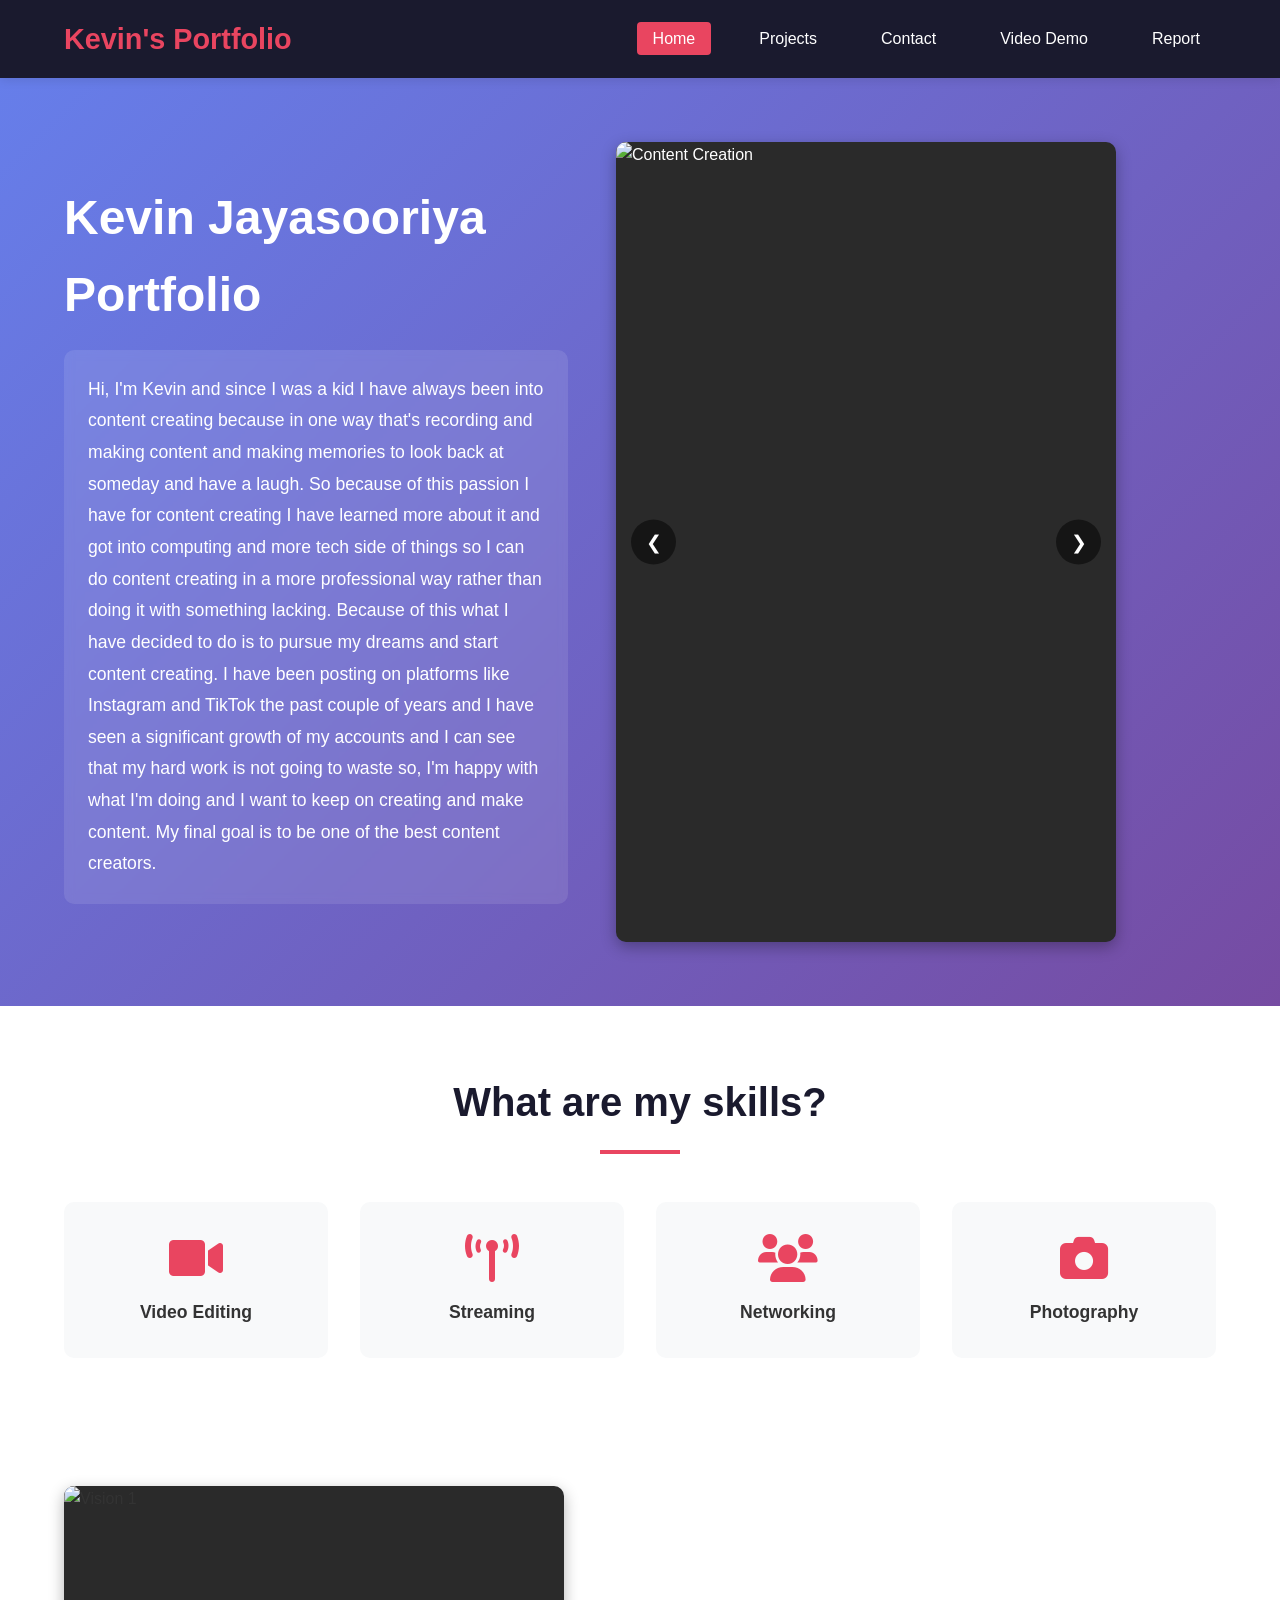
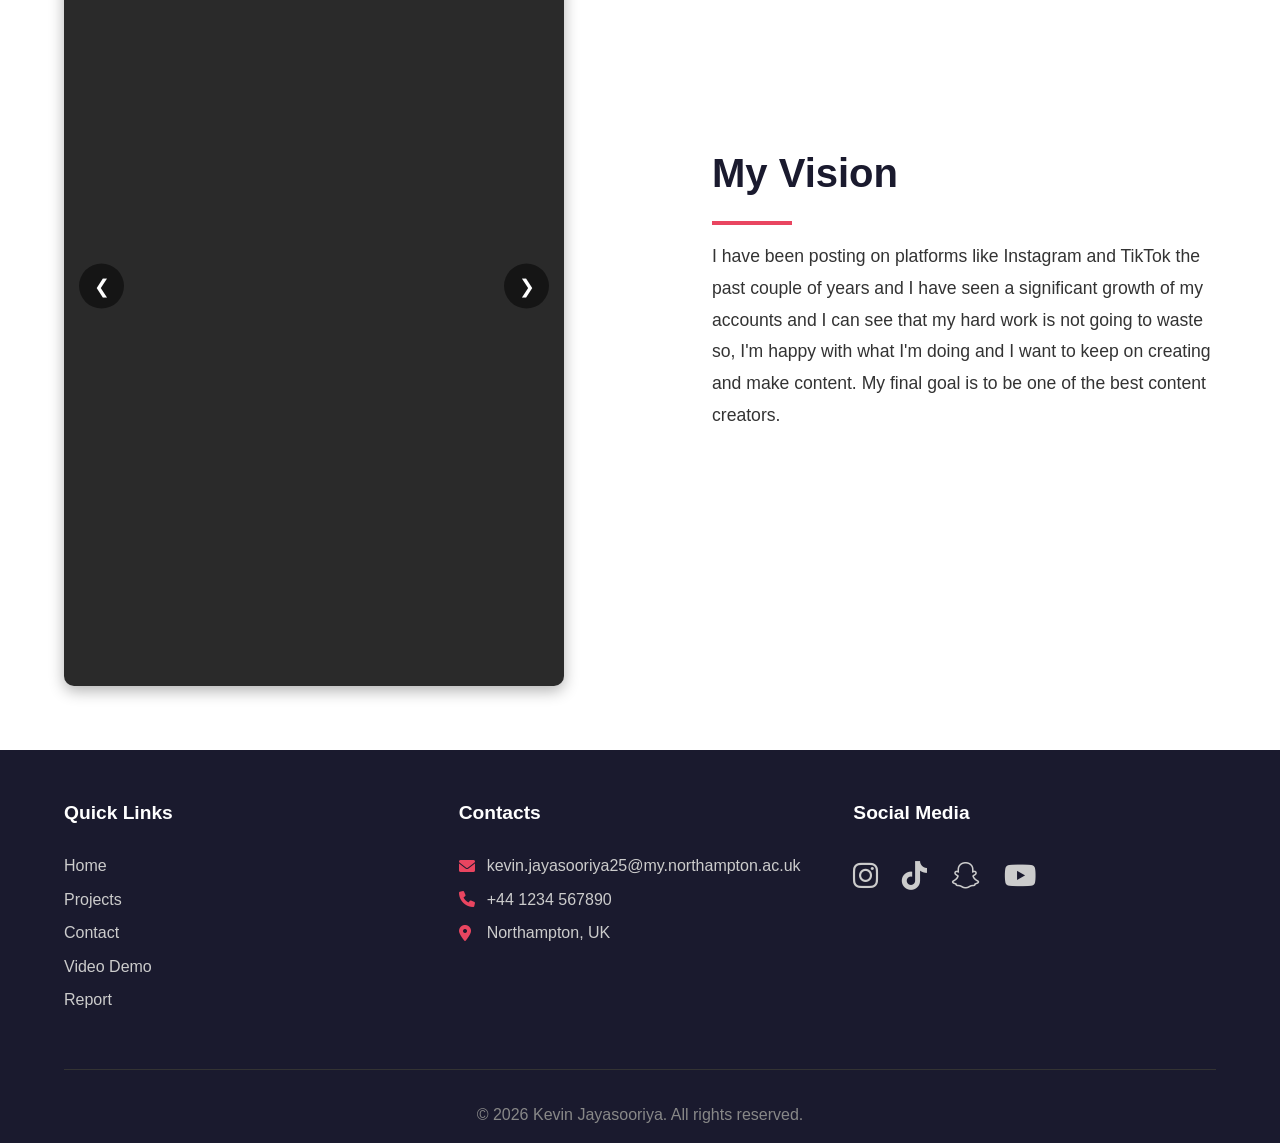
==== index.html @ 3d597581 "Add files via upload" ====
<!DOCTYPE html>
<html lang="en">
<head>
    <meta charset="UTF-8">
    <meta name="viewport" content="width=device-width, initial-scale=1.0">
    <title>Kevin's Portfolio - Home</title>
    <link rel="stylesheet" href="style.css">
    <link rel="stylesheet" href="https://cdnjs.cloudflare.com/ajax/libs/font-awesome/6.0.0/css/all.min.css">  
</head>
<body>
    <!-- NAVIGATION -->
    <nav>
        <div class="logo">Kevin's Portfolio</div>
        <div class="hamburger" id="hamburger">
            <i class="fas fa-bars"></i>
        </div>
        <ul class="nav-menu" id="nav-menu">
            <li><a href="index.html">Home</a></li>
            <li><a href="projects.html">Projects</a></li>
            <li><a href="contact.html">Contact</a></li>
            <li><a href="videoDemo.html">Video Demo</a></li>
            <li><a href="report.html">Report</a></li>
        </ul>
    </nav>

    <main>
        <!-- HERO SECTION -->
        <section class="hero">
            <div class="hero-text-container">
                <h1>Kevin Jayasooriya Portfolio</h1>
                <p class="about-paragraph">
                      Hi, I'm Kevin and since I was a kid I have always been into content creating because in one way that's recording and making content and making memories to look back at someday and have a laugh. So because of this passion I have for content creating I have learned more about it and got into computing and more tech side of things so I can do content creating in a more professional way rather than doing it with something lacking. Because of this what I have decided to do is to pursue my dreams and start content creating. I have been posting on platforms like Instagram and TikTok the past couple of years and I have seen a significant growth of my accounts and I can see that my hard work is not going to waste so, I'm happy with what I'm doing and I want to keep on creating and make content. My final goal is to be one of the best content creators.
                 </p>
            </div>
            
            <div class="hero-slideshow-container">
                <div class="hero-slideshow">
                    <div class="slideshow-container">
                        <img src="images/H1.jpg" alt="Content Creation" class="slide active">
                        <img src="images/H2.jpg" alt="Video Editing" class="slide">
                        <img src="images/H3.jpg" alt="Streaming" class="slide">
                        <button class="slide-prev">❮</button>
                        <button class="slide-next">❯</button>
                    </div>
                </div>
            </div>
        </section>

        <!-- SKILLS SECTION -->
        <section class="skills">
            <h2>What are my skills?</h2>
            <div class="skills-grid">
                <div class="skill-item"><i class="fas fa-video"></i> <span>Video Editing</span></div>
                <div class="skill-item"><i class="fas fa-broadcast-tower"></i> <span>Streaming</span></div>
                <div class="skill-item"><i class="fas fa-users"></i> <span>Networking</span></div>
                <div class="skill-item"><i class="fas fa-camera"></i> <span>Photography</span></div>
            </div>
        </section>

        <!-- VISION SECTION -->
        <section class="vision">
            <div class="vision-slideshow-container">
                <div class="vision-slideshow">
                    <div class="slideshow-container">
                        <img src="images/V1.jpg" alt="Vision 1" class="slide active">
                        <img src="images/V2.jpg" alt="Vision 2" class="slide">
                        <img src="images/V3.jpg" alt="Vision 3" class="slide">
                        <button class="slide-prev">❮</button>
                        <button class="slide-next">❯</button>
                    </div>
                </div>
            </div>
            
            <div class="vision-text-container">
                <h2>My Vision</h2>
                <p>
                    I have been posting on platforms like Instagram and TikTok the past couple of years and I have seen a significant growth of my accounts and I can see that my hard work is not going to waste so, I'm happy with what I'm doing and I want to keep on creating and make content. My final goal is to be one of the best content creators.
                </p>
            </div>
        </section>
    </main>

    <!-- FOOTER -->
    <footer>
        <div class="footer-content">
            <div class="footer-section">
                <h3>Quick Links</h3>
                <ul class="quick-links">
                    <li><a href="index.html">Home</a></li>
                    <li><a href="projects.html">Projects</a></li>
                    <li><a href="contact.html">Contact</a></li>
                    <li><a href="videoDemo.html">Video Demo</a></li>
                    <li><a href="report.html">Report</a></li>
                </ul>
            </div>
            <div class="footer-section">
                <h3>Contacts</h3>
                <p><i class="fas fa-envelope"></i> kevin.jayasooriya25@my.northampton.ac.uk</p>
                <p><i class="fas fa-phone"></i> +44 1234 567890</p>
                <p><i class="fas fa-map-marker-alt"></i> Northampton, UK</p>
            </div>
            <div class="footer-section">
                <h3>Social Media</h3>
                <div class="social-links">
                    <a href="https://www.instagram.com/kjlife._12_" target="_blank"><i class="fab fa-instagram"></i></a>
                    <a href="https://www.tiktok.com/@ke_vj" target="_blank"><i class="fab fa-tiktok"></i></a>
                    <a href="https://snapchat.com/t/JQw2aEWL" target="_blank"><i class="fab fa-snapchat"></i></a>
                    <a href="https://www.youtube.com/@kevinjayasooriya4391" target="_blank"><i class="fab fa-youtube"></i></a>
                </div>
            </div>
        </div>
        <div class="footer-bottom">
            <p>&copy; 2026 Kevin Jayasooriya. All rights reserved.</p>
        </div>
    </footer>

    <script src="script.js"></script>
</body>
</html>
---- style.css ----
/* ===== RESET & BASE STYLES ===== */
* {
    margin: 0;
    padding: 0;
    box-sizing: border-box;
}

body {
    font-family: 'Open Sans', Arial, sans-serif;
    line-height: 1.6;
    color: #333;
    background-color: #f9f9f9;
    display: flex;
    flex-direction: column;
    min-height: 100vh;
}

h1, h2, h3, h4 {
    font-family: 'Poppins', 'Arial', sans-serif;
    margin-bottom: 1rem;
    color: #1a1a2e;
}

a {
    text-decoration: none;
    color: #e94560;
    transition: color 0.3s ease;
}

a:hover {
    color: #ff6b81;
}

img {
    max-width: 100%;
    height: auto;
    display: block;
}

main {
    flex: 1 0 auto;
    width: 100%;
}

/* ===== NAVIGATION STYLES ===== */
nav {
    display: flex;
    justify-content: space-between;
    align-items: center;
    background-color: #1a1a2e;
    padding: 1rem 5%;
    position: sticky;
    top: 0;
    z-index: 1000;
    box-shadow: 0 2px 10px rgba(0,0,0,0.1);
}

.logo {
    font-size: 1.8rem;
    font-weight: bold;
    color: #e94560;
    font-family: 'Poppins', sans-serif;
}

.nav-menu {
    display: flex;
    list-style: none;
    gap: 2rem;
}

.nav-menu li a {
    color: white;
    font-weight: 500;
    padding: 0.5rem 1rem;
    border-radius: 4px;
    transition: background-color 0.3s ease;
}

.nav-menu li a:hover,
.nav-menu li a.active {
    background-color: #e94560;
    color: white;
}

.hamburger {
    display: none;
    font-size: 1.8rem;
    color: white;
    cursor: pointer;
}

/* ===== HERO SECTION ===== */
.hero {
    display: grid;
    grid-template-columns: 1fr 600px;
    gap: 3rem;
    padding: 4rem 5%;
    background: linear-gradient(135deg, #667eea 0%, #764ba2 100%);
    color: white;
    align-items: center;
    min-height: 500px;
}

.hero h1 {
    color: white;
    font-size: 3rem;
    margin-bottom: 1rem;
}

.hero-text-container {
    width: 100%;
}

.about-paragraph {
    font-size: 1.1rem;
    line-height: 1.8;
    background: rgba(255,255,255,0.1);
    padding: 1.5rem;
    border-radius: 10px;
    backdrop-filter: blur(5px);
}

/* ===== SLIDESHOW STYLES - FIXED DIMENSIONS ===== */
.hero-slideshow,
.vision-slideshow {
    width: 500px;
    height: 800px; /* Fixed at 600x400 - good balance */
    overflow: hidden;
    border-radius: 10px;
    box-shadow: 0 5px 15px rgba(0,0,0,0.3);
    position: relative;
    background-color: #2a2a2a;
}

.slideshow-container {
    position: relative;
    width: 100%;
    height: 100%;
}

.slide {
    position: absolute;
    top: 0;
    left: 0;
    width: 100%;
    height: 100%;
    object-fit: cover;
    opacity: 0;
    transition: opacity 0.8s ease-in-out;
}

.slide.active {
    opacity: 1;
    z-index: 2;
}

.slide-prev, .slide-next {
    position: absolute;
    top: 50%;
    transform: translateY(-50%);
    background: rgba(0,0,0,0.5);
    color: white;
    border: none;
    padding: 0.8rem;
    cursor: pointer;
    font-size: 1.2rem;
    border-radius: 50%;
    width: 45px;
    height: 45px;
    display: flex;
    align-items: center;
    justify-content: center;
    transition: background 0.3s ease;
    z-index: 10;
}

.slide-prev:hover, .slide-next:hover {
    background: rgba(233, 69, 96, 0.8);
}

.slide-prev {
    left: 15px;
}

.slide-next {
    right: 15px;
}

/* ===== SKILLS SECTION ===== */
.skills {
    padding: 4rem 5%;
    background-color: white;
    text-align: center;
}

.skills h2 {
    font-size: 2.5rem;
    margin-bottom: 3rem;
    position: relative;
}

.skills h2:after {
    content: '';
    display: block;
    width: 80px;
    height: 4px;
    background: #e94560;
    margin: 1rem auto;
}

.skills-grid {
    display: grid;
    grid-template-columns: repeat(4, 1fr);
    gap: 2rem;
    max-width: 1200px;
    margin: 0 auto;
}

.skill-item {
    background: #f8f9fa;
    padding: 2rem;
    border-radius: 10px;
    transition: transform 0.3s ease, box-shadow 0.3s ease;
}

.skill-item:hover {
    transform: translateY(-10px);
    box-shadow: 0 15px 30px rgba(0,0,0,0.1);
}

.skill-item i {
    font-size: 3rem;
    color: #e94560;
    margin-bottom: 1rem;
}

.skill-item span {
    display: block;
    font-size: 1.1rem;
    font-weight: 600;
}

/* ===== VISION SECTION ===== */
.vision {
    display: grid;
    grid-template-columns: 600px 1fr;
    gap: 3rem;
    padding: 4rem 5%;
    background-color: white;
    align-items: center;
    min-height: 500px;
}

.vision-text-container h2 {
    font-size: 2.5rem;
    color: #1a1a2e;
    position: relative;
}

.vision-text-container h2:after {
    content: '';
    display: block;
    width: 80px;
    height: 4px;
    background: #e94560;
    margin: 1rem 0;
}

.vision-text-container p {
    font-size: 1.1rem;
    line-height: 1.8;
    color: #333;
}

/* ===== PROJECTS PAGE - ALL IMAGES SAME SIZE ===== */
.projects-page {
    padding: 4rem 5%;
    background-color: white;
    min-height: calc(100vh - 200px);
}

.projects-page h1 {
    font-size: 3rem;
    text-align: center;
    margin-bottom: 1rem;
}

.section-intro {
    text-align: center;
    max-width: 800px;
    margin: 0 auto 3rem;
    color: #666;
}

/* Different Grid Layout - Masonry Style */
.projects-grid-different {
    display: grid;
    grid-template-columns: repeat(3, 1fr);
    gap: 1.5rem;
    max-width: 1400px;
    margin: 0 auto;
}

.project-card {
    background: white;
    border-radius: 10px;
    overflow: hidden;
    box-shadow: 0 5px 15px rgba(0,0,0,0.1);
    transition: transform 0.3s ease, box-shadow 0.3s ease;
    display: flex;
    flex-direction: column;
    height: 100%;
}

.project-card:hover {
    transform: translateY(-10px);
    box-shadow: 0 20px 30px rgba(0,0,0,0.15);
}

/* Large card - spans 2 columns and 2 rows */
.project-card.large {
    grid-column: span 2;
    grid-row: span 2;
}

/* Wide card - spans 2 columns */
.project-card.wide {
    grid-column: span 2;
}

/* Image container - ALL IMAGES SAME SIZE */
.project-img-container {
    width: 100%;
    height: 200px; /* FIXED HEIGHT for all images */
    overflow: hidden;
    background-color: #f0f0f0;
}

/* For large cards, make image container taller but keep proportion */
.project-card.large .project-img-container {
    height: 200px; /* Taller for large cards */
}

/* For wide cards, keep same height as medium */
.project-card.wide .project-img-container {
    height: 200px; /* Same as medium cards */
}

/* All images use object-fit cover to fill container without distortion */
.project-img {
    width: 100%;
    height: 100%;
    object-fit: cover;
    transition: transform 0.5s ease;
}

.project-card:hover .project-img {
    transform: scale(1.05);
}

.project-info {
    padding: 1.5rem;
    flex-grow: 1;
    display: flex;
    flex-direction: column;
}

.project-info h3 {
    margin-bottom: 0.5rem;
    color: #1a1a2e;
    font-size: 1.3rem;
}

.project-info p {
    color: #666;
    margin-bottom: 1rem;
    font-size: 0.95rem;
    line-height: 1.6;
    flex-grow: 1;
}

.project-tags {
    display: flex;
    flex-wrap: wrap;
    gap: 0.5rem;
    margin-top: auto;
}

.project-tags span {
    background: #e94560;
    color: white;
    padding: 0.3rem 0.8rem;
    border-radius: 20px;
    font-size: 0.8rem;
    font-weight: 500;
}

/* ===== CONTACT PAGE ===== */
.contact-page {
    padding: 4rem 5%;
    background-color: white;
}

.contact-page h1 {
    font-size: 3rem;
    text-align: center;
    margin-bottom: 1rem;
}

.contact-container {
    display: grid;
    grid-template-columns: 1fr 1fr;
    gap: 3rem;
    max-width: 1200px;
    margin: 0 auto;
}

.contact-info {
    background: #f8f9fa;
    padding: 2rem;
    border-radius: 15px;
    box-shadow: 0 5px 15px rgba(0,0,0,0.05);
}

.info-item {
    display: flex;
    gap: 1.5rem;
    margin-bottom: 2rem;
    align-items: flex-start;
}

.info-item i {
    color: #e94560;
    min-width: 40px;
    font-size: 1.5rem;
}

.info-item h3 {
    margin-bottom: 0.3rem;
    color: #1a1a2e;
}

.info-item p {
    color: #666;
}

.contact-form-container {
    background: white;
    padding: 2rem;
    border-radius: 15px;
    box-shadow: 0 5px 15px rgba(0,0,0,0.1);
}

.contact-form {
    margin-top: 1.5rem;
}

.form-group {
    margin-bottom: 1.5rem;
}

.form-group label {
    display: block;
    margin-bottom: 0.5rem;
    font-weight: 600;
    color: #1a1a2e;
}

.form-group input,
.form-group textarea {
    width: 100%;
    padding: 0.8rem;
    border: 2px solid #e0e0e0;
    border-radius: 8px;
    font-size: 1rem;
    transition: border-color 0.3s ease;
}

.form-group input:focus,
.form-group textarea:focus {
    outline: none;
    border-color: #e94560;
}

.submit-btn {
    background: #e94560;
    color: white;
    border: none;
    padding: 1rem 2rem;
    font-size: 1.1rem;
    border-radius: 8px;
    cursor: pointer;
    transition: background 0.3s ease;
    width: 100%;
    font-weight: 600;
}

.submit-btn:hover {
    background: #ff6b81;
}

/* ===== VIDEO DEMO PAGE ===== */
.video-page {
    padding: 4rem 5%;
    background-color: white;
}

.video-page h1 {
    font-size: 3rem;
    text-align: center;
    margin-bottom: 1rem;
}

.video-container {
    max-width: 1000px;
    margin: 2rem auto;
    border-radius: 15px;
    overflow: hidden;
    box-shadow: 0 10px 30px rgba(0,0,0,0.2);
}

.video-description {
    max-width: 800px;
    margin: 2rem auto;
    padding: 2rem;
    background: #f8f9fa;
    border-radius: 15px;
}

.video-description h2 {
    color: #1a1a2e;
    margin-bottom: 1rem;
}

.video-description ul {
    list-style: none;
    margin: 1.5rem 0;
}

.video-description li {
    margin-bottom: 0.8rem;
    display: flex;
    align-items: center;
    gap: 0.8rem;
}

.video-description li i {
    color: #e94560;
}

.video-alternate-link {
    margin-top: 2rem;
    padding: 1.5rem;
    background: white;
    border-radius: 10px;
    border-left: 5px solid #e94560;
}

/* ===== REPORT PAGE ===== */
.report-page {
    padding: 4rem 5%;
    background-color: white;
}

.report-page h1 {
    font-size: 3rem;
    text-align: center;
    margin-bottom: 1rem;
}

.report-content {
    max-width: 1000px;
    margin: 0 auto;
}

.report-section {
    margin-bottom: 3rem;
    padding: 2rem;
    background: #f8f9fa;
    border-radius: 15px;
    box-shadow: 0 5px 15px rgba(0,0,0,0.05);
}

.report-section h2 {
    color: #1a1a2e;
    margin-bottom: 1.5rem;
    position: relative;
    padding-bottom: 0.5rem;
}

.report-section h2:after {
    content: '';
    position: absolute;
    bottom: 0;
    left: 0;
    width: 60px;
    height: 3px;
    background: #e94560;
}

.report-section p {
    margin-bottom: 1rem;
    line-height: 1.8;
    color: #444;
}

.validation-gallery {
    display: grid;
    grid-template-columns: 1fr 1fr;
    gap: 2rem;
    margin: 2rem 0;
}

.validation-item {
    text-align: center;
}

.validation-img {
    width: 100%;
    border: 1px solid #ddd;
    border-radius: 8px;
    box-shadow: 0 3px 10px rgba(0,0,0,0.1);
}

.validation-caption {
    margin-top: 0.8rem;
    color: #28a745;
    font-weight: 600;
}

.video-url-box {
    background: white;
    padding: 1.5rem;
    border-radius: 10px;
    border: 2px dashed #e94560;
}

/* ===== FOOTER STYLES ===== */
footer {
    background-color: #1a1a2e;
    color: white;
    padding: 3rem 5% 1rem;
    flex-shrink: 0;
    width: 100%;
    margin-top: auto;
}

.footer-content {
    display: grid;
    grid-template-columns: repeat(3, 1fr);
    gap: 2rem;
    max-width: 1200px;
    margin: 0 auto;
}

.footer-section h3 {
    color: white;
    margin-bottom: 1.5rem;
    font-size: 1.2rem;
}

.quick-links {
    list-style: none;
}

.quick-links li {
    margin-bottom: 0.5rem;
}

.quick-links a {
    color: #ccc;
    transition: color 0.3s ease;
}

.quick-links a:hover {
    color: #e94560;
}

.footer-section p {
    color: #ccc;
    margin-bottom: 0.5rem;
    display: flex;
    align-items: center;
    gap: 0.5rem;
}

.footer-section p i {
    color: #e94560;
    width: 20px;
}

.social-links {
    display: flex;
    gap: 1.5rem;
}

.social-links a {
    color: #ccc;
    font-size: 1.8rem;
    transition: color 0.3s ease;
}

.social-links a:hover {
    color: #e94560;
}

.footer-bottom {
    text-align: center;
    margin-top: 3rem;
    padding-top: 2rem;
    border-top: 1px solid #333;
    color: #888;
}

/* ===== ANIMATIONS ===== */
@keyframes fadeInUp {
    from {
        opacity: 0;
        transform: translateY(30px);
    }
    to {
        opacity: 1;
        transform: translateY(0);
    }
}

/* ===== RESPONSIVE DESIGN ===== */
@media screen and (max-width: 768px) {
    nav {
        position: relative;
    }
    
    .hamburger {
        display: block;
    }
    
    .nav-menu {
        display: none !important;
        position: absolute;
        top: 100%;
        left: 0;
        width: 100%;
        background-color: #1a1a2e;
        flex-direction: column;
        align-items: center;
        padding: 1rem 0;
        box-shadow: 0 4px 10px rgba(0,0,0,0.2);
    }
    
    .nav-menu.active {
        display: flex !important;
    }
    
    .nav-menu li {
        width: 100%;
        text-align: center;
    }
    
    .hero,
    .vision {
        grid-template-columns: 1fr;
        padding: 2rem 5%;
        gap: 2rem;
    }
    
    .hero-slideshow,
    .vision-slideshow {
        width: 100%;
        height: 350px;
    }
    
    .hero-text-container h1,
    .vision-text-container h2 {
        text-align: center;
        font-size: 2rem;
    }
    
    .vision-text-container h2:after {
        margin: 1rem auto;
    }
    
    .skills-grid {
        grid-template-columns: repeat(2, 1fr);
        gap: 1rem;
    }
    
    .projects-grid-different {
        grid-template-columns: 1fr;
    }
    
    .project-card.large,
    .project-card.wide {
        grid-column: span 1;
        grid-row: span 1;
    }
    
    .project-card.large .project-img-container,
    .project-card.wide .project-img-container {
        height: 200px; /* All same height on mobile */
    }
    
    .contact-container {
        grid-template-columns: 1fr;
        gap: 2rem;
    }
    
    .info-item {
        flex-direction: column;
        text-align: center;
        align-items: center;
    }
    
    .footer-content {
        grid-template-columns: 1fr;
        text-align: center;
        gap: 2rem;
    }
    
    .social-links {
        justify-content: center;
    }
    
    .validation-gallery {
        grid-template-columns: 1fr;
    }
}

@media screen and (min-width: 769px) and (max-width: 1024px) {
    .hero {
        grid-template-columns: 1fr 500px;
    }
    
    .vision {
        grid-template-columns: 500px 1fr;
    }
    
    .hero-slideshow,
    .vision-slideshow {
        width: 500px;
        height: 350px;
    }
    
    .projects-grid-different {
        grid-template-columns: repeat(2, 1fr);
    }
    
    .skills-grid {
        grid-template-columns: repeat(3, 1fr);
    }
    
    .project-card.large,
    .project-card.wide {
        grid-column: span 1;
        grid-row: span 1;
    }
    
    .project-card.large .project-img-container {
        height: 200px; /* Same as others on tablet */
    }
}
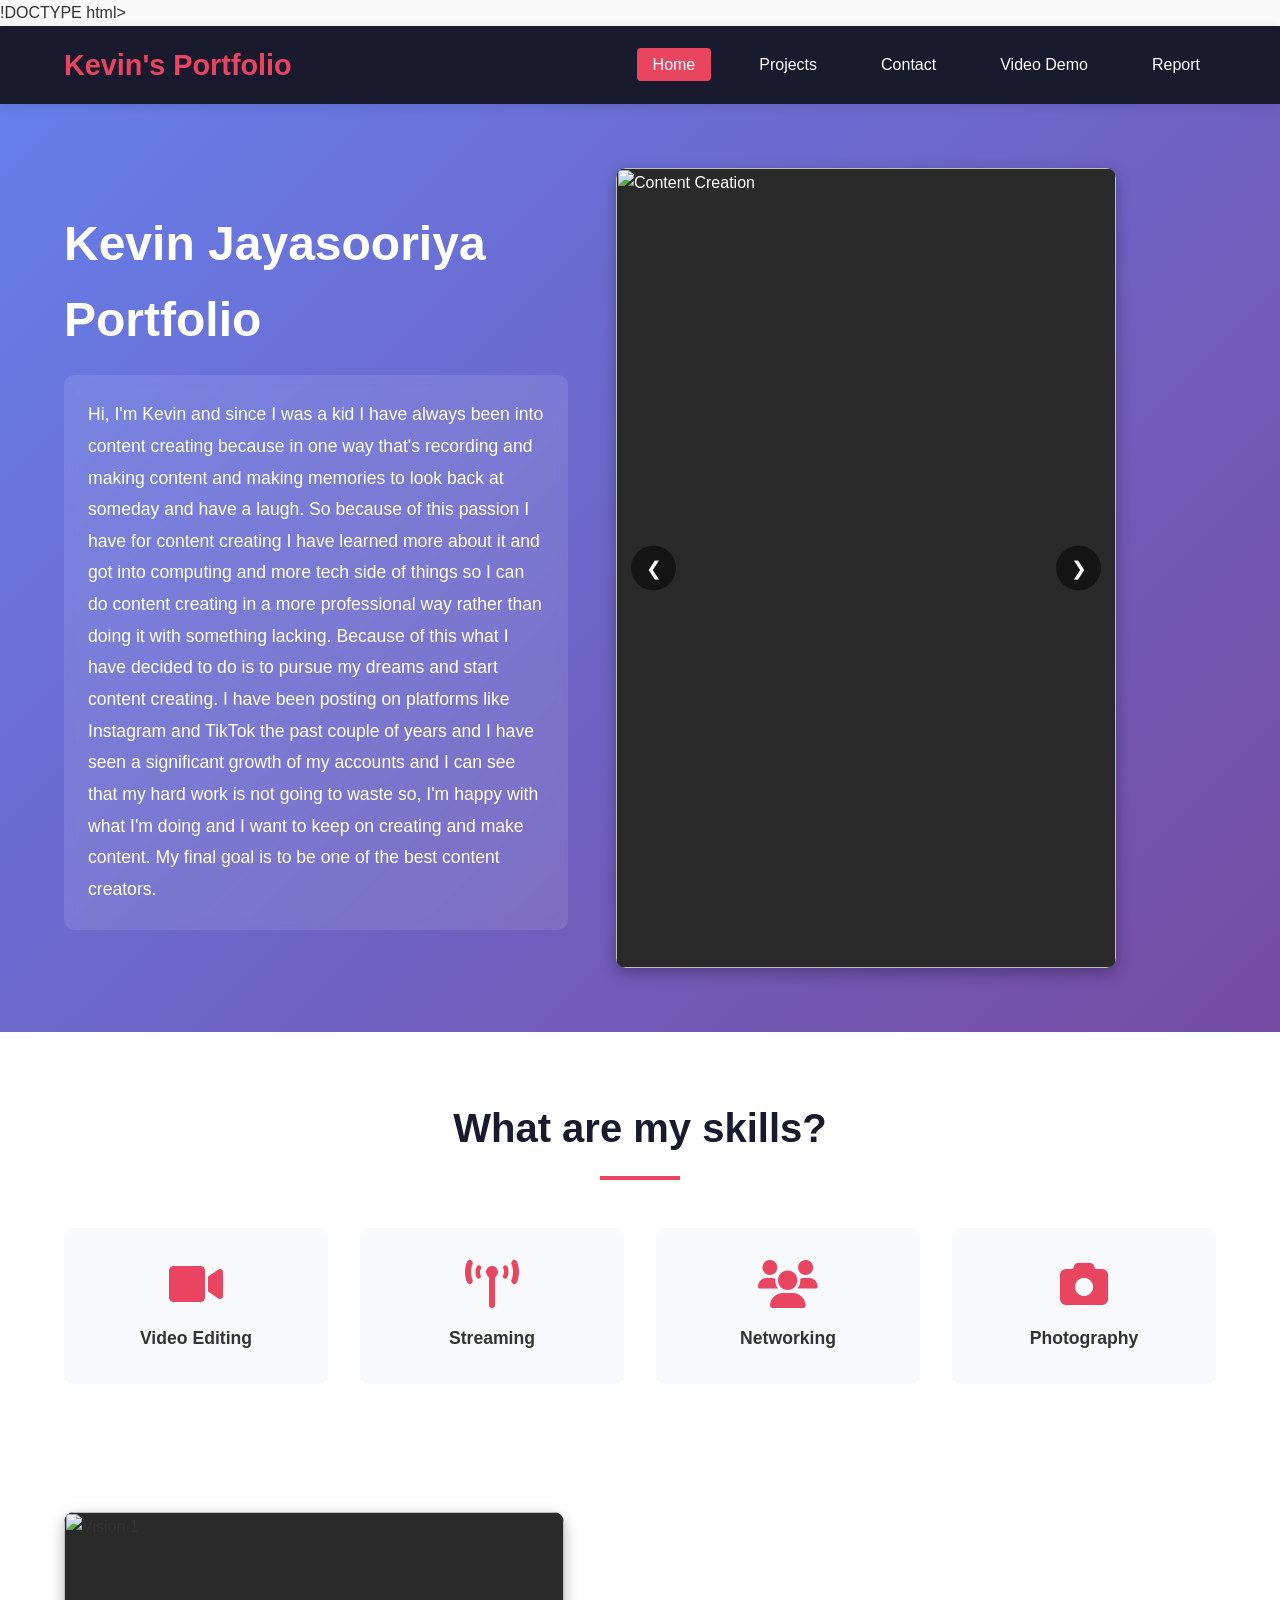
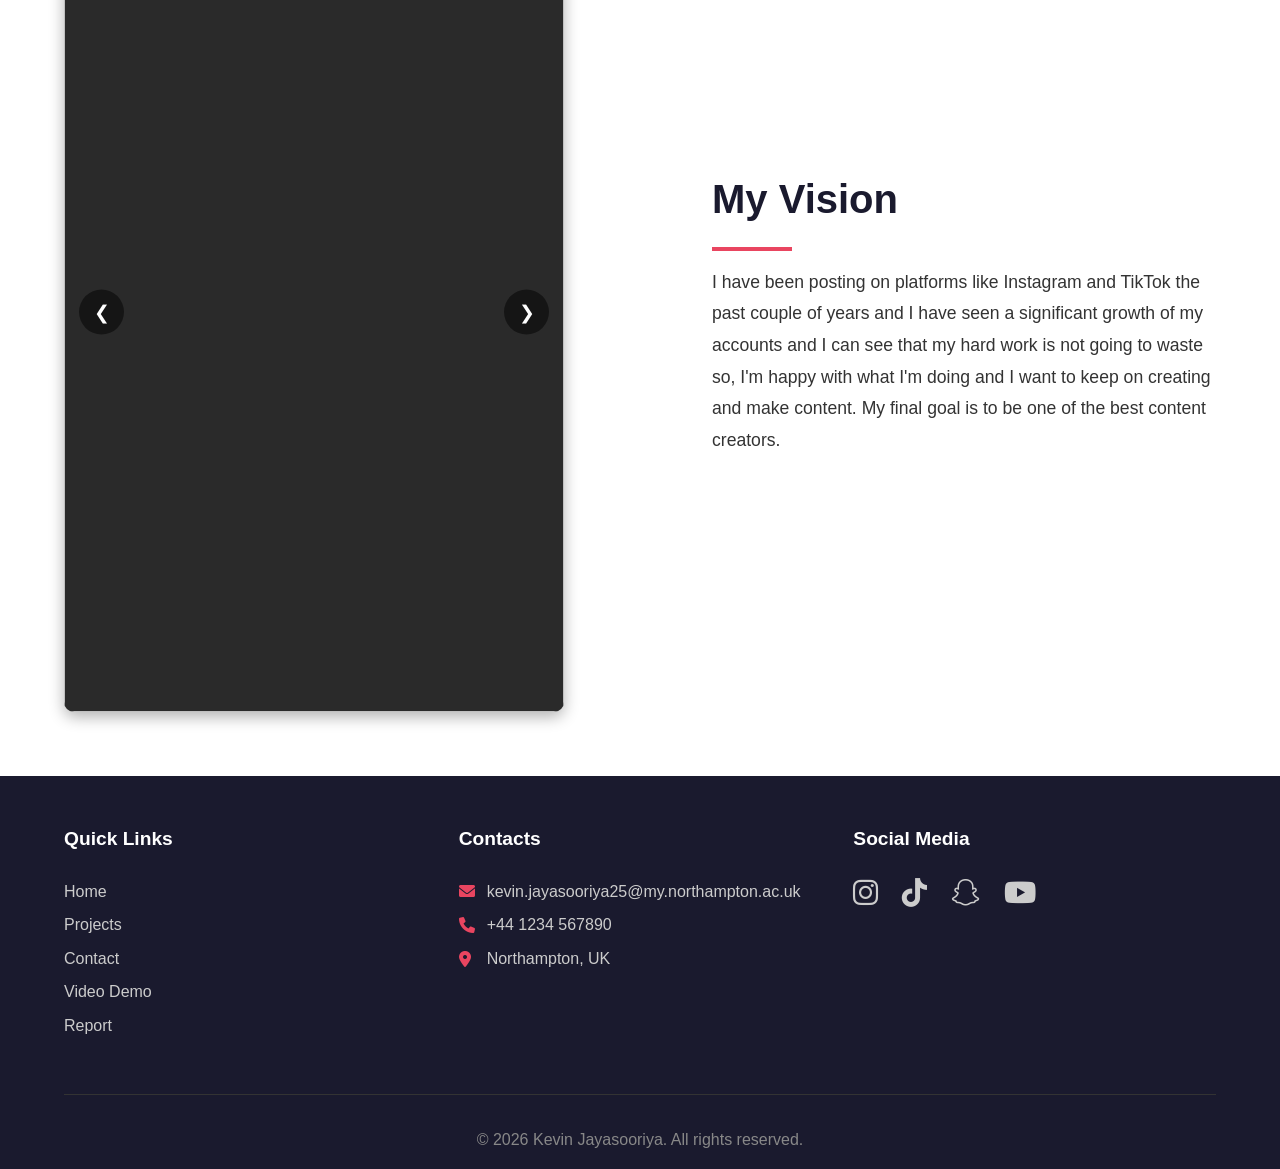
==== commit 2b37997b: "Update index.html" ====
--- a/index.html
+++ b/index.html
@@ -1,4 +1,4 @@
-<!DOCTYPE html>
+!DOCTYPE html>
 <html lang="en">
 <head>
     <meta charset="UTF-8">
@@ -36,9 +36,9 @@
             <div class="hero-slideshow-container">
                 <div class="hero-slideshow">
                     <div class="slideshow-container">
-                        <img src="images/H1.jpg" alt="Content Creation" class="slide active">
-                        <img src="images/H2.jpg" alt="Video Editing" class="slide">
-                        <img src="images/H3.jpg" alt="Streaming" class="slide">
+                        <img src="H1.jpg" alt="Content Creation" class="slide active">
+                        <img src="H2.jpg" alt="Video Editing" class="slide">
+                        <img src="H3.jpg" alt="Streaming" class="slide">
                         <button class="slide-prev">❮</button>
                         <button class="slide-next">❯</button>
                     </div>
@@ -62,9 +62,9 @@
             <div class="vision-slideshow-container">
                 <div class="vision-slideshow">
                     <div class="slideshow-container">
-                        <img src="images/V1.jpg" alt="Vision 1" class="slide active">
-                        <img src="images/V2.jpg" alt="Vision 2" class="slide">
-                        <img src="images/V3.jpg" alt="Vision 3" class="slide">
+                        <img src="V1.jpg" alt="Vision 1" class="slide active">
+                        <img src="V2.jpg" alt="Vision 2" class="slide">
+                        <img src="V3.jpg" alt="Vision 3" class="slide">
                         <button class="slide-prev">❮</button>
                         <button class="slide-next">❯</button>
                     </div>
@@ -116,4 +116,4 @@
 
     <script src="script.js"></script>
 </body>
-</html>+</html>
